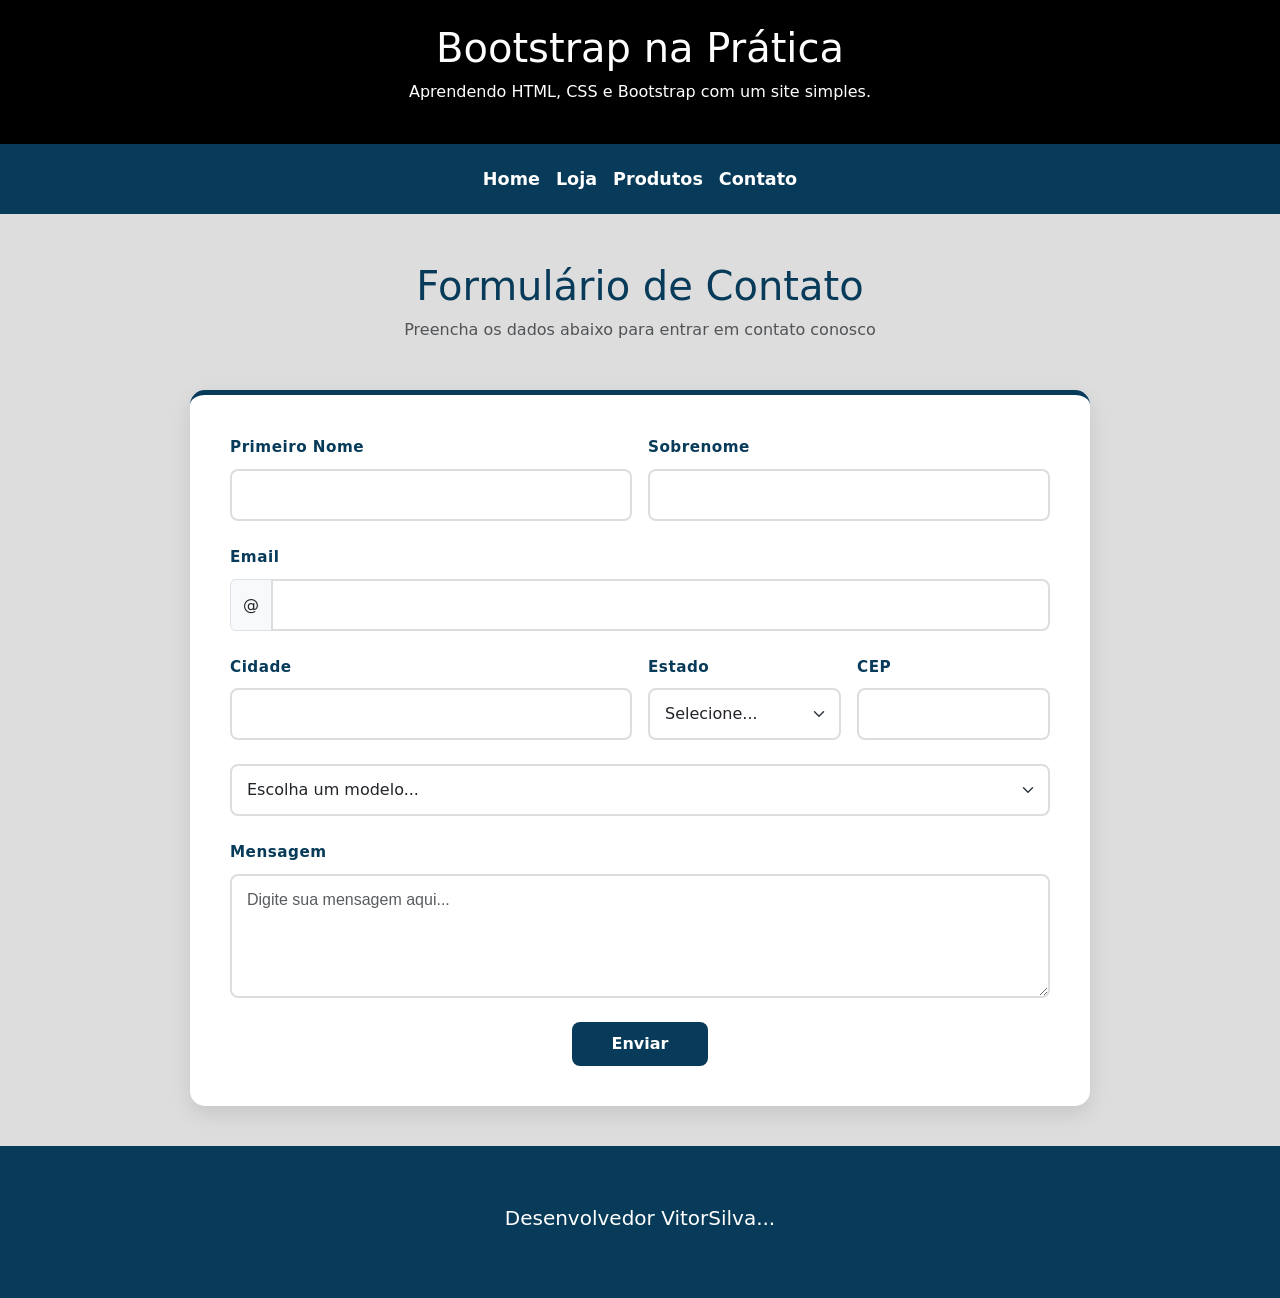
==== aulaBootstrap-TurmaB/contato.html @ 0a36bbaf "codigo da aula do dia 07/05" ====
<!DOCTYPE html>
<html lang="pt-BR">

<head>
  <meta charset="UTF-8">
  <meta name="viewport" content="width=device-width, initial-scale=1.0">
  <title>Contato - AutoLuxo</title>

  <link href="https://cdn.jsdelivr.net/npm/bootstrap@5.3.8/dist/css/bootstrap.min.css" rel="stylesheet"
    integrity="sha384-sRIl4kxILFvY47J16cr9ZwB07vP4J8+LH7qKQnuqkuIAvNWLzeN8tE5YBujZqJLB" crossorigin="anonymous">

  <link rel="stylesheet" href="css/style.css">
</head>

<body>

  <header class="topo">
  <div class="container py-4 text-center">
    <h1>Bootstrap na Prática</h1>
    <p>Aprendendo HTML, CSS e Bootstrap com um site simples.</p>
  </div>
</header>

   <nav class="navbar navbar-expand-lg bg-body-tertiary">
    <div class="container-fluid">
      <div class="collapse navbar-collapse justify-content-center" id="navbarNav">
        <ul class="navbar-nav">
          <li class="nav-item">
            <a class="nav-link" href="index.html">Home</a>
          </li>
          <li class="nav-item">
            <a class="nav-link" href="loja.html">Loja</a>
          </li>
          <li class="nav-item">
            <a class="nav-link" href="produtos.html">Produtos</a>
          </li>
          <li class="nav-item">
            <a class="nav-link" href="contato.html">Contato</a>
          </li>
        </ul>
      </div>
    </div>
  </nav>


  <main>
 
    <div class="container mt-5 mb-5">
      <h1 class="tx">Formulário de Contato</h1>
      <p class="text-center text-muted mb-5">Preencha os dados abaixo para entrar em contato conosco</p>
    </div>

   
    <div class="Formulario">
      <form class="needs-validation" novalidate>
        
      
        <div class="mb-4">
          <div class="row g-3">
            <div class="col-md-6">
              <label for="validationCustom01" class="form-label">Primeiro Nome</label>
              <input type="text" class="form-control" id="validationCustom01" required>
              <div class="valid-feedback">Perfeito!</div>
            </div>
            <div class="col-md-6">
              <label for="validationCustom02" class="form-label">Sobrenome</label>
              <input type="text" class="form-control" id="validationCustom02" required>
              <div class="valid-feedback">Perfeito!</div>
            </div>
          </div>
        </div>

        
        <div class="mb-4"> 
          <div class="row g-3">
            <div class="col-12">
              <label for="validationCustomUsername" class="form-label">Email</label>
              <div class="input-group has-validation">
                <span class="input-group-text">@</span>
                <input type="email" class="form-control" id="validationCustomUsername" required>
                <div class="invalid-feedback">Por favor, forneça um email válido.</div>
              </div>
            </div>
          </div>
        </div>

       
        <div class="mb-4">
          <div class="row g-3">
            <div class="col-md-6">
              <label for="validationCustom03" class="form-label">Cidade</label>
              <input type="text" class="form-control" id="validationCustom03" required>
              <div class="invalid-feedback">Por favor, forneça uma cidade válida.</div>
            </div>
            <div class="col-md-3">
              <label for="validationCustom04" class="form-label">Estado</label>
              <select class="form-select" id="validationCustom04" required>
                <option selected disabled value="">Selecione...</option>
                <option>Minas Gerais</option>
                <option>São Paulo</option>
                <option>Rio de Janeiro</option>
                <option>Espírito Santo</option>
              </select>
              <div class="invalid-feedback">Por favor, selecione um estado válido.</div>
            </div>
            <div class="col-md-3">
              <label for="validationCustom05" class="form-label">CEP</label>
              <input type="text" class="form-control" id="validationCustom05" required>
              <div class="invalid-feedback">Por favor, forneça um CEP válido.</div>
            </div>
          </div>
        </div>

        
        <div class="mb-4">
          <div class="row g-3">
            <div class="col-12">
              <select class="form-select" id="modeloInteresse" required>
                <option selected disabled value="">Escolha um modelo...</option>
                <option>Aerofolio</option>
                <option>Pastilha de Freio</option>
                <option>Volante AMG GT3</option>
                <option>Suspensao Ajustavel</option>
                <option>Pneus slick Michelin</option>

              </select>
              <div class="invalid-feedback">Por favor, selecione um modelo.</div>
            </div>
          </div>
        </div>
        <div class="mb-4">
          <div class="row g-3">
            <div class="col-12">
              <label for="mensagem" class="form-label">Mensagem</label>
              <textarea class="form-control" id="mensagem" rows="4" placeholder="Digite sua mensagem aqui..." required></textarea>
              <div class="invalid-feedback">Por favor, forneça uma mensagem.</div>
            </div>
          </div>
        </div>
        <div class="d-grid gap-2 d-md-flex justify-content-center mt-4">
          <button class="btn btn-primary" type="submit" style="background-color: #073b59; border: none; padding: 10px 40px; font-size: 1rem;">
            <i class="bi bi-send"></i> Enviar
          </button>
        </div>

      </form>
    </div>
  </main>

    <footer class="rodape text-center">
        <div class="container">
            <h5>Desenvolvedor VitorSilva...</h5>
            <i class="bi bi-arrow-up-circle"></i>
        </div>
    </footer>

  <script src="https://cdn.jsdelivr.net/npm/bootstrap@5.3.8/dist/js/bootstrap.bundle.min.js"
    integrity="sha384-FKyoEForCGlyvwx9Hj09JcYn3nv7wiPVlz7YYwJrWVcXK/BmnVDxM+D2scQbITxI"
    crossorigin="anonymous"></script>
  
</body>

</html>
---- aulaBootstrap-TurmaB/css/style.css ----
body{
    margin: 0;
    min-height: 100vh;
    display: flex;
    flex-direction: column;
    background-color: #ddd;
}

.topo {
    background-color: #000;
    color: #fff;
}

.topo h1,
.topo p {
    color: #fff;
}

main {
    flex: 1;
}

.conteiner{
    flex: 1;
    display: flex;
    justify-content: center;
    align-items: center;
    width: 1000px;
    padding: 100px;
}

.quadrado{
    background-color: #073b59 !important;
    padding: 30px;
    width: 80%;
    max-width: 800px;
    border-radius: 10px;
    box-shadow: 0 0 10px rgba(0,0,0,0.2);
}

.Formulario{
    width: 100%;
}
.navbar{
    background-color: #073b59 !important;
    height: 70px;
}
.nav-link{
    color: #ffffff;
    font-size: 1.1rem;
    font-weight: 600;
    padding: 0.75rem 1rem;
}
.nav-link.active{
    color: #ffffff;
}
.carousel-box{
    background-color: #ffffff;
    max-width: 900px;
    width: 100%;
    margin: 0 auto;
    padding: 20px;
    border-radius: 18px;
    box-shadow: 0 14px 40px rgba(0,0,0,0.15);
    overflow: hidden;
}
.carousel-box .carousel-item img{
    height: 500px;
    object-fit: cover;
}
.tabelaa{
    background-color: #073b59 !important;
    padding: 30px;
    width: 80%;
    max-width: 800px;
    border-radius: 10px;
    box-shadow: 0 0 10px rgba(0,0,0,0.2);
  
}
.Formulario {
    padding: 40px;
    width: 100%;
    max-width: 900px;
    margin: 40px auto;
    background-color: white;
    border-radius: 15px;
    box-shadow: 0 8px 20px rgba(0, 0, 0, 0.1);
    border-top: 5px solid #073b59;
}

.Formulario h1 {
    text-align: center;
}

.Formulario h5 {
    font-weight: bold;
    font-size: 1.1rem;
}

.Formulario .form-label {
    font-weight: 600;
    color: #073b59;
    margin-bottom: 10px;
    font-size: 0.95rem;
    letter-spacing: 0.5px;
}

.form-control,
.form-select {
    border: 2px solid #ddd;
    border-radius: 8px;
    padding: 12px 15px;
    font-size: 1rem;
    transition: all 0.3s ease;
}

.form-control:focus,
.form-select:focus {
    border-color: #073b59;
    box-shadow: 0 0 0 0.2rem rgba(7, 59, 89, 0.25);
    outline: none;
}

.form-control:valid {
    border-color: #28a745;
}

.form-check {
    padding: 15px;
    background-color: #f9f9f9;
    border-radius: 8px;
    margin-top: 10px;
}

.form-check-input {
    width: 20px;
    height: 20px;
    margin-top: 5px;
    cursor: pointer;
    border: 2px solid #ddd;
}

.form-check-input:checked {
    background-color: #073b59;
    border-color: #073b59;
}

.form-check-label {
    margin-left: 10px;
    cursor: pointer;
    font-weight: 500;
    color: #333;
}

/* Botões */
.btn {
    font-weight: 600;
    border-radius: 8px;
    transition: all 0.3s ease;
}

.btn-primary {
    background-color: #073b59 !important;
    border-color: #073b59 !important;
}

.btn-primary:hover {
    background-color: #052949 !important;
    transform: translateY(-2px);
    box-shadow: 0 6px 15px rgba(7, 59, 89, 0.3);
}

.btn-secondary {
    background-color: #6c757d;
    border-color: #6c757d;
}

.btn-secondary:hover {
    background-color: #5a6268;
    transform: translateY(-2px);
}

textarea.form-control {
    resize: vertical;
    font-family: 'Segoe UI', Tahoma, Geneva, Verdana, sans-serif;
}

textarea.form-control:focus {
    min-height: 120px;
}


.galeria-secao {
    padding: 60px 20px;
    background: linear-gradient(135deg, #f5f5f5 0%, #e0e0e0 100%);
}

.galeria-secao h2 {
    font-size: 2.5rem;
    color: #073b59;
    font-weight: bold;
    margin-bottom: 20px;
}

.galeria-card {
    border: none;
    border-radius: 12px;
    overflow: hidden;
    transition: all 0.3s ease;
    box-shadow: 0 4px 15px rgba(0, 0, 0, 0.1);
}

.galeria-card:hover {
    transform: translateY(-10px);
    box-shadow: 0 8px 25px rgba(0, 0, 0, 0.2);
}

.galeria-card img {
    height: 250px;
    object-fit: cover;
    transition: transform 0.3s ease;
}

.galeria-card:hover img {
    transform: scale(1.05);
}

.galeria-card .card-body {
    padding: 20px;
    background-color: #fff;
}

.galeria-card .card-title {
    color: #073b59;
    font-weight: bold;
    font-size: 1.2rem;
}

.galeria-card .card-text {
    color: #666;
    font-size: 0.95rem;
}
h2{
    align-items: center;
    justify-content: center;
    display: flex;
    color: #fff;
}
.org{
    display: flex;
    flex-direction: column;
    align-items: center;
    margin-top: 10%;
    
}
.galeria{
    background-color: #052949;
    width: 100PX;
    padding: 300PX;
}
.rodape{
    background-color: #073b59 !important;
    color: #FFFFFF;
    padding: 60px 0;
    justify-content: center;
    display: flex;
}
.rodape i{
    color: #FFFFFF;
    font-size: 2rem;
}
.tx{
    align-items: center;
    justify-content: center;
    display: flex;
    color: #073b59 !important;
}
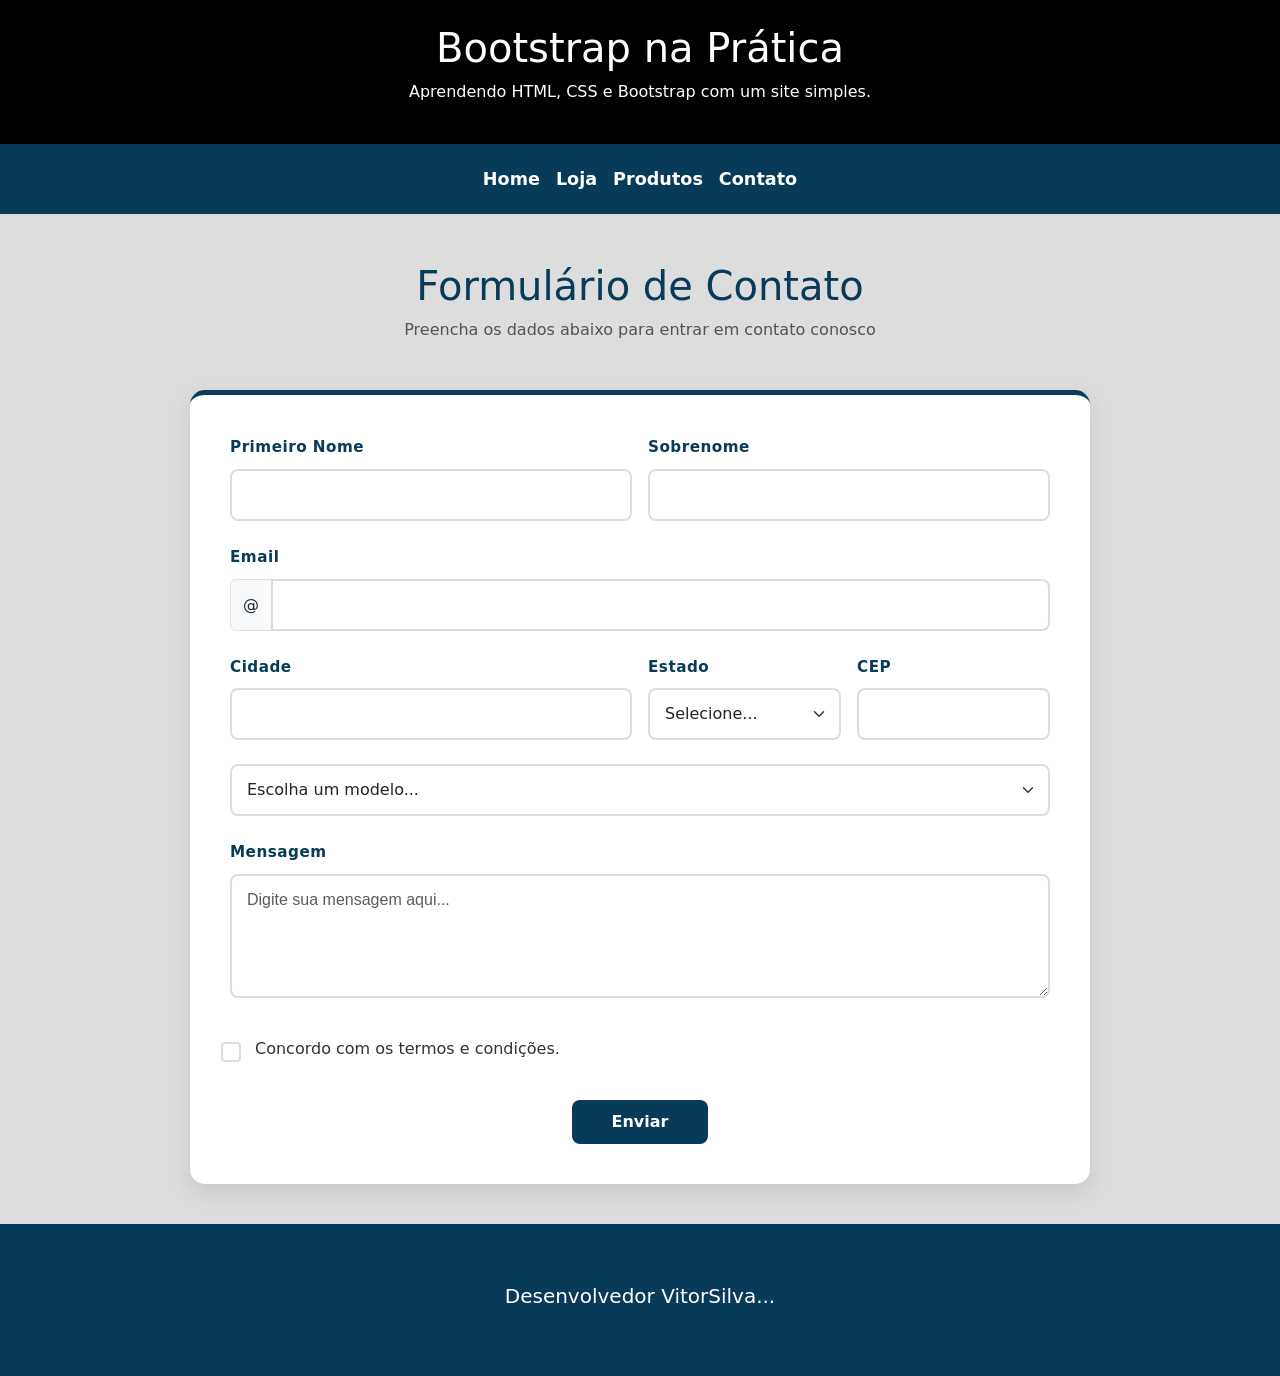
==== commit c5af57e7: "atualizaçao" ====
--- a/aulaBootstrap-TurmaB/contato.html
+++ b/aulaBootstrap-TurmaB/contato.html
@@ -137,6 +137,12 @@
             </div>
           </div>
         </div>
+        <div class="form-check mb-4">
+  <input class="form-check-input" type="checkbox" id="confirmacao">
+  <label class="form-check-label" for="confirmacao">
+    Concordo com os termos e condições.
+  </label>
+   </div>
         <div class="d-grid gap-2 d-md-flex justify-content-center mt-4">
           <button class="btn btn-primary" type="submit" style="background-color: #073b59; border: none; padding: 10px 40px; font-size: 1rem;">
             <i class="bi bi-send"></i> Enviar
--- a/aulaBootstrap-TurmaB/css/style.css
+++ b/aulaBootstrap-TurmaB/css/style.css
@@ -127,7 +127,6 @@
 
 .form-check {
     padding: 15px;
-    background-color: #f9f9f9;
     border-radius: 8px;
     margin-top: 10px;
 }
@@ -275,3 +274,6 @@
     display: flex;
     color: #073b59 !important;
 }
+#confirmacao{
+
+}
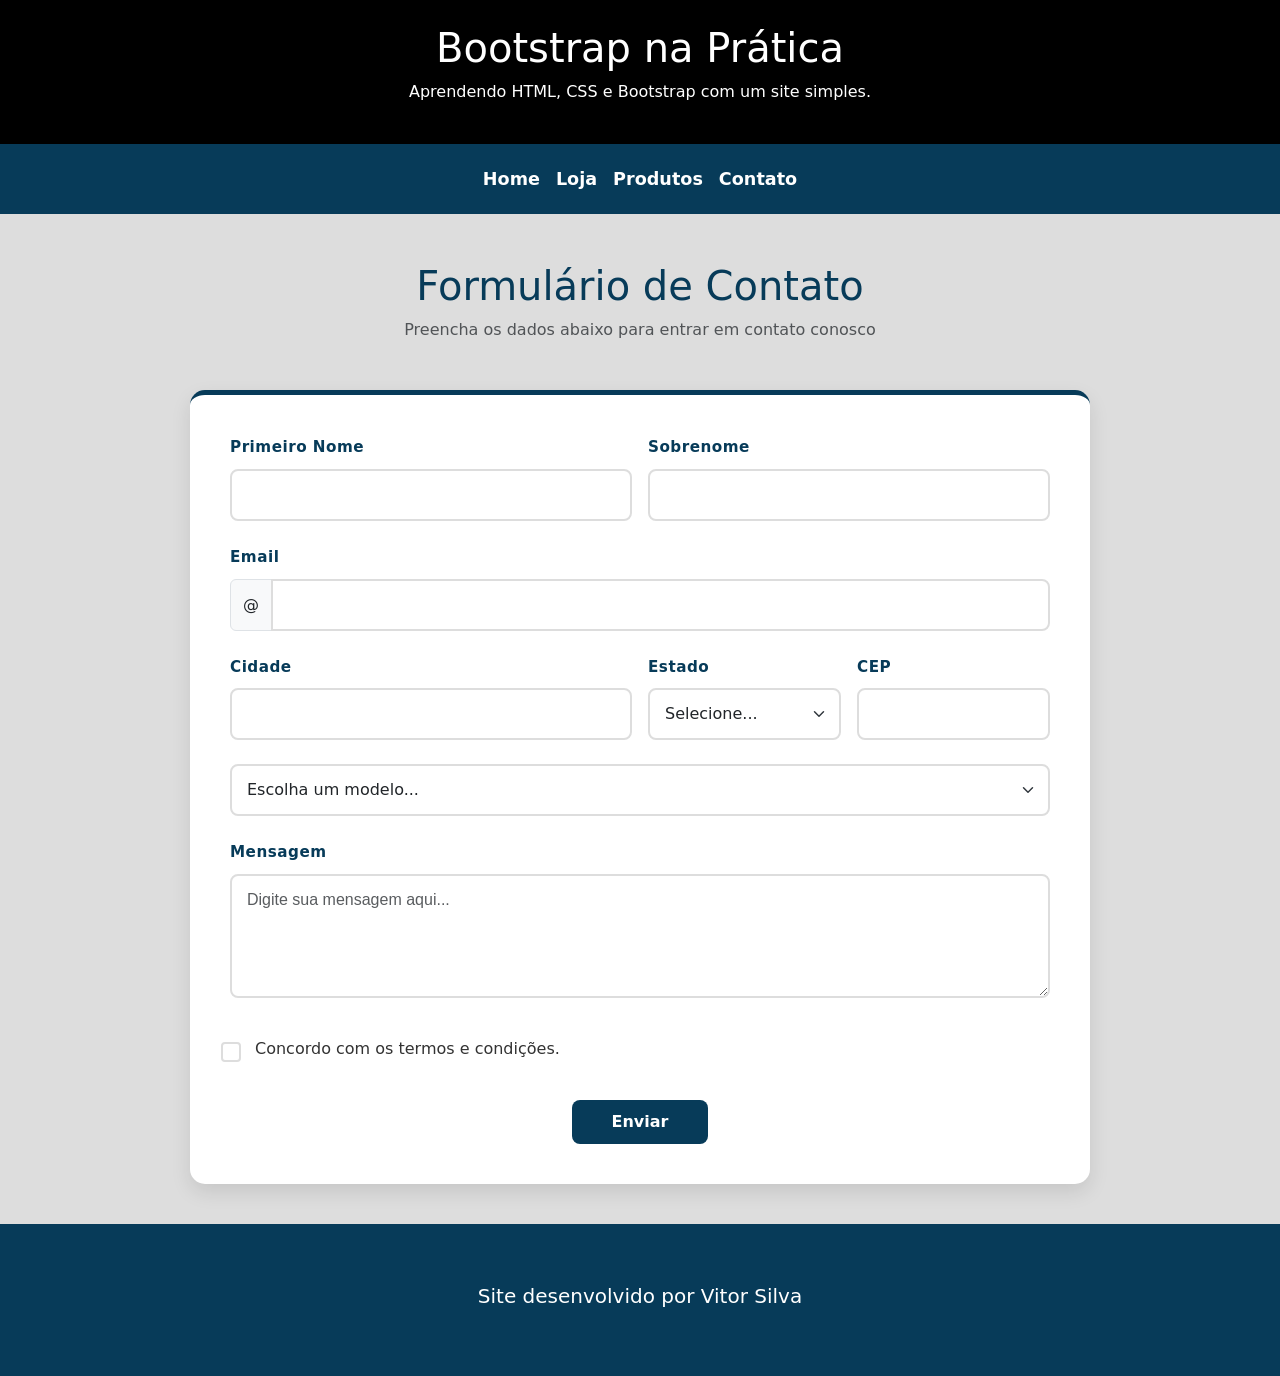
==== commit 90bf5293: "ATUALIZAÇAO 2" ====
--- a/aulaBootstrap-TurmaB/contato.html
+++ b/aulaBootstrap-TurmaB/contato.html
@@ -99,7 +99,6 @@
                 <option>Minas Gerais</option>
                 <option>São Paulo</option>
                 <option>Rio de Janeiro</option>
-                <option>Espírito Santo</option>
               </select>
               <div class="invalid-feedback">Por favor, selecione um estado válido.</div>
             </div>
@@ -155,7 +154,7 @@
 
     <footer class="rodape text-center">
         <div class="container">
-            <h5>Desenvolvedor VitorSilva...</h5>
+            <h5>Site desenvolvido por Vitor Silva</h5>
             <i class="bi bi-arrow-up-circle"></i>
         </div>
     </footer>
--- a/aulaBootstrap-TurmaB/css/style.css
+++ b/aulaBootstrap-TurmaB/css/style.css
@@ -274,6 +274,3 @@
     display: flex;
     color: #073b59 !important;
 }
-#confirmacao{
-
-}
